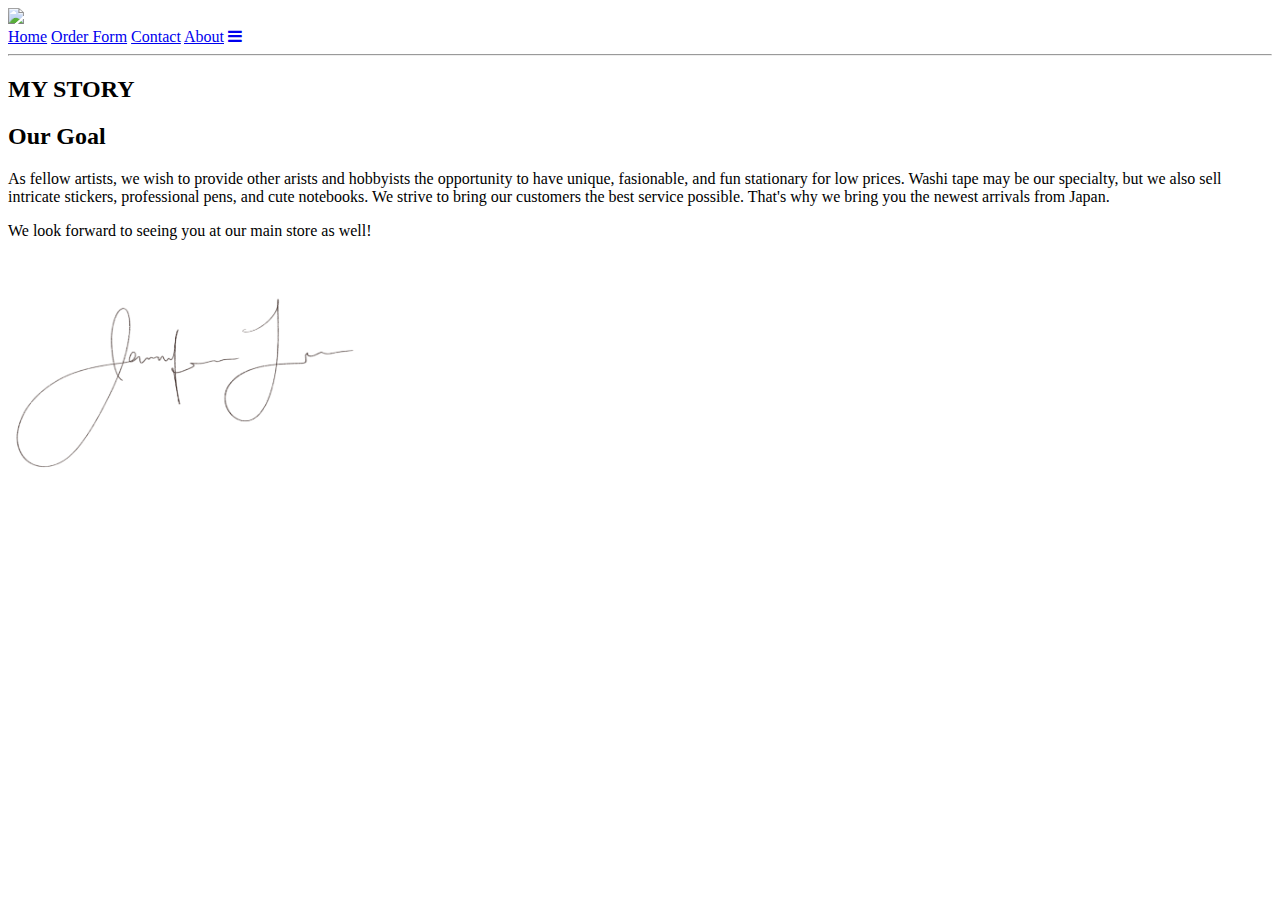
==== about.html @ 48de213e "Add files via upload" ====
<!DOCTYPE html>
<html>
<head>
    <meta name="viewport" content="width=device-width, initial-scale=1">
    <script src="script.js"></script>
    <link rel="stylesheet" href="style.css">
    <link rel="preconnect" href="https://fonts.gstatic.com">
    <link href="https://fonts.googleapis.com/css2?family=Shippori+Mincho&display=swap" rel="stylesheet">
    <link rel="stylesheet" href="https://cdnjs.cloudflare.com/ajax/libs/font-awesome/4.7.0/css/font-awesome.min.css">
</head>
<body>

<!-- main (center website) -->
<div class="main">

<a href="index.html"><img src="logo.png" width="25%" id="logo"></a>
<!--nav buttons--> 
<div class="topnav" id="myTopnav">
  <a href="index.html">Home</a>
  <a href="order.html">Order Form</a>
  <a href="contact.html">Contact</a>
  <a href="about.html" class="topactive">About</a>
  <a href="javascript:void(0);" class="icon" onclick="myFunction()">
    <i class="fa fa-bars"></i>
  </a>
</div>
<hr>

<h2>MY STORY</h2>
<h2>Our Goal</h2>
    
    <p>As fellow artists, we wish to provide other arists and hobbyists the opportunity to have unique, fasionable, and fun stationary for low prices. Washi tape may be our specialty, but we also sell intricate stickers, professional pens, and cute notebooks. We strive to bring our customers the best service possible. That's why we bring you the newest arrivals from Japan. </p>
    
    <p>We look forward to seeing you at our main store as well!</p>
    <br>
    <img src="sign.png" alt="signature" style="width:30%">

<!-- END MAIN -->
</div>
<script src="script.js"></script>
</body>
</html>
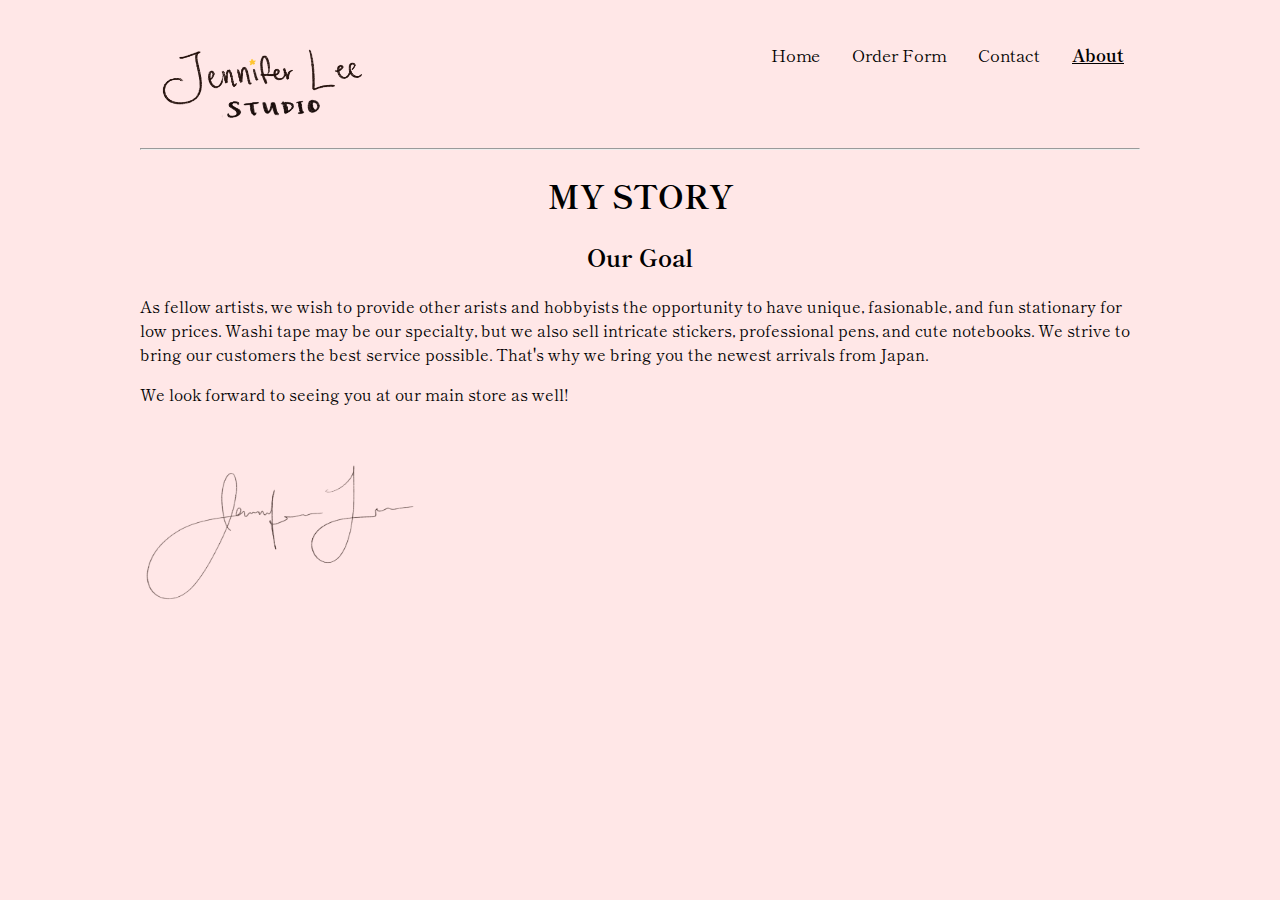
==== commit c0f8b9d0: "Add files via upload" ====
--- a/about.html
+++ b/about.html
@@ -26,7 +26,7 @@
 </div>
 <hr>
 
-<h2>MY STORY</h2>
+<h1>MY STORY</h1>
 <h2>Our Goal</h2>
     
     <p>As fellow artists, we wish to provide other arists and hobbyists the opportunity to have unique, fasionable, and fun stationary for low prices. Washi tape may be our specialty, but we also sell intricate stickers, professional pens, and cute notebooks. We strive to bring our customers the best service possible. That's why we bring you the newest arrivals from Japan. </p>
--- a/style.css
+++ b/style.css
@@ -0,0 +1,198 @@
+* {
+    box-sizing: border-box;
+    font-family: 'Shippori Mincho', serif;
+  }
+  
+  body {
+    background-color: #ffe7e7;
+    padding: 20px;
+  }
+  
+  /* Center website */
+  .main {
+    max-width: 1000px;
+    margin: auto;
+  }
+
+  h1, h2 {
+      text-align: center;
+  }
+
+  #txt {
+    text-align: center;
+  }
+
+  ::placeholder {
+    color: black;
+    size: 20px;
+  }
+  
+  .logo {
+    display: block;
+    margin-left: auto;
+    margin-right: auto;
+  }
+
+  .topnav {
+    overflow: hidden;
+    background-color: none;
+    float: right;
+  }
+  
+  .topnav a {
+    float: left;
+    display: block;
+    color: #f2f2f2;
+    text-align: center;
+    padding: 14px 16px;
+    text-decoration: none;
+    font-size: 17px;
+    color:black;
+  }
+  
+  /* Change the color of links on hover */
+.topnav a:hover {
+    text-decoration: solid;
+    color: black;
+    text-decoration: underline;
+  }
+  
+  /* Add an active class to highlight the current page */
+  .topnav a.topactive {
+    background-color: none;
+    color: black;
+    text-decoration: underline;
+    font-weight: bold;
+  }
+  
+  /* Hide the link that should open and close the topnav on small screens */
+  .topnav .icon {
+    display: none;
+  }
+
+/* When the screen is less than 600 pixels wide, hide all links, except for the first one ("Home"). Show the link that contains should open and close the topnav (.icon) */
+@media screen and (max-width: 600px) {
+    .topnav a:not(:first-child) {display: none;}
+    .topnav a.icon {
+      float: right;
+      display: block;
+    }
+  }
+  
+  /* The "responsive" class is added to the topnav with JavaScript when the user clicks on the icon. This class makes the topnav look good on small screens (display the links vertically instead of horizontally) */
+  @media screen and (max-width: 600px) {
+    .topnav.responsive {position: relative;}
+    .topnav.responsive a.icon {
+      position: absolute;
+      right: 0;
+      top: 0;
+    }
+    .topnav.responsive a {
+      float: none;
+      display: block;
+      text-align: left;
+    }
+  }
+  
+  .row {
+    margin: 10px -16px;
+  }
+  
+  /* Add padding BETWEEN each column */
+  .row,
+  .row > .column {
+    padding: 8px;
+  }
+  
+  /* Create three equal columns that floats next to each other */
+  .column {
+    float: left;
+    width: 33.33%;
+    display: none; /* Hide all elements by default */
+  }
+  
+  /* Clear floats after rows */ 
+  .row:after {
+    content: "";
+    display: table;
+    clear: both;
+  }
+  
+  /* Content */
+  .content {
+    background-color: rgba(255, 255, 255, 0.557);
+    padding: 10px;
+  }
+
+  /* The "show" class is added to the filtered elements */
+  .show {
+    display: block;
+  }
+  
+/* Style the buttons */
+.btn {
+  border: none;
+  outline: none;
+  padding: 12px 16px;
+  background-color: white;
+  cursor: pointer;
+}
+
+.btn:hover {
+  background-color: #ddd;
+}
+
+.btn.active {
+  background-color: #666;
+  color: white;
+}
+  
+/* Responsive layout - makes a two column-layout instead of four columns */
+@media screen and (max-width: 900px) {
+    .column {
+      width: 50%;
+    }
+  }
+  
+  /* Responsive layout - makes the two columns stack on top of each other instead of next to each other */
+  @media screen and (max-width: 600px) {
+    .column {
+      width: 100%;
+    }
+  }
+
+/* Style inputs with type="text", select elements and textareas */
+input[type=text], select, textarea {
+  width: 100%; /* Full width */
+  font-size: 17px;
+  padding: 12px; /* Some padding */ 
+  border: 1px solid #ccc; /* Gray border */
+  border-radius: 4px; /* Rounded borders */
+  box-sizing: border-box; /* Make sure that padding and width stays in place */
+  margin-top: 6px; /* Add a top margin */
+  margin-bottom: 16px; /* Bottom margin */
+  resize: vertical /* Allow the user to vertically resize the textarea (not horizontally) */
+}
+
+
+
+/* Style the submit button with a specific background color etc */
+input[type=submit] {
+  background-color: #4f4f4f;
+  color: white;
+  padding: 12px 20px;
+  border: none;
+  border-radius: 4px;
+  cursor: pointer;
+}
+
+input[type="submit"] {
+    width: 15%;
+    cursor: pointer;
+}
+
+.container {
+  border-radius: 5px;
+  background-color:none;
+  padding: 20px;
+}